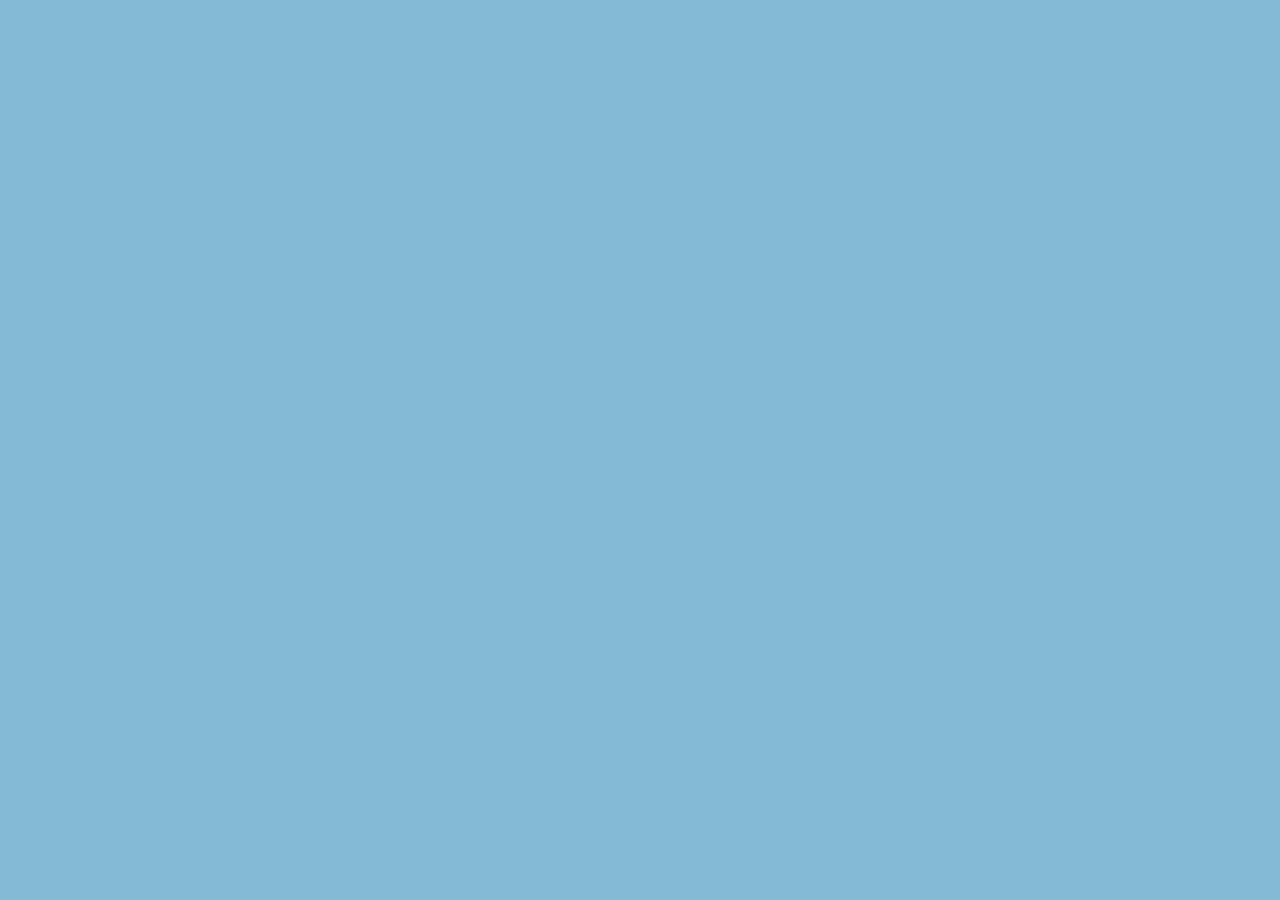
==== ajuda.html @ 8d04ad1e "5° commit" ====
<!DOCTYPE html>
<html lang="pt-br">
<head>
    <meta charset="UTF-8">
    <meta name="viewport" content="width=device-width, initial-scale=1.0">
    <title>RS.O.S | Ajuda</title>

    <link rel="stylesheet" href="style_ajuda.css">
</head>
<body>
    
</body>
</html>
---- style_ajuda.css ----
body {
    background-color: #85BAD6;
}
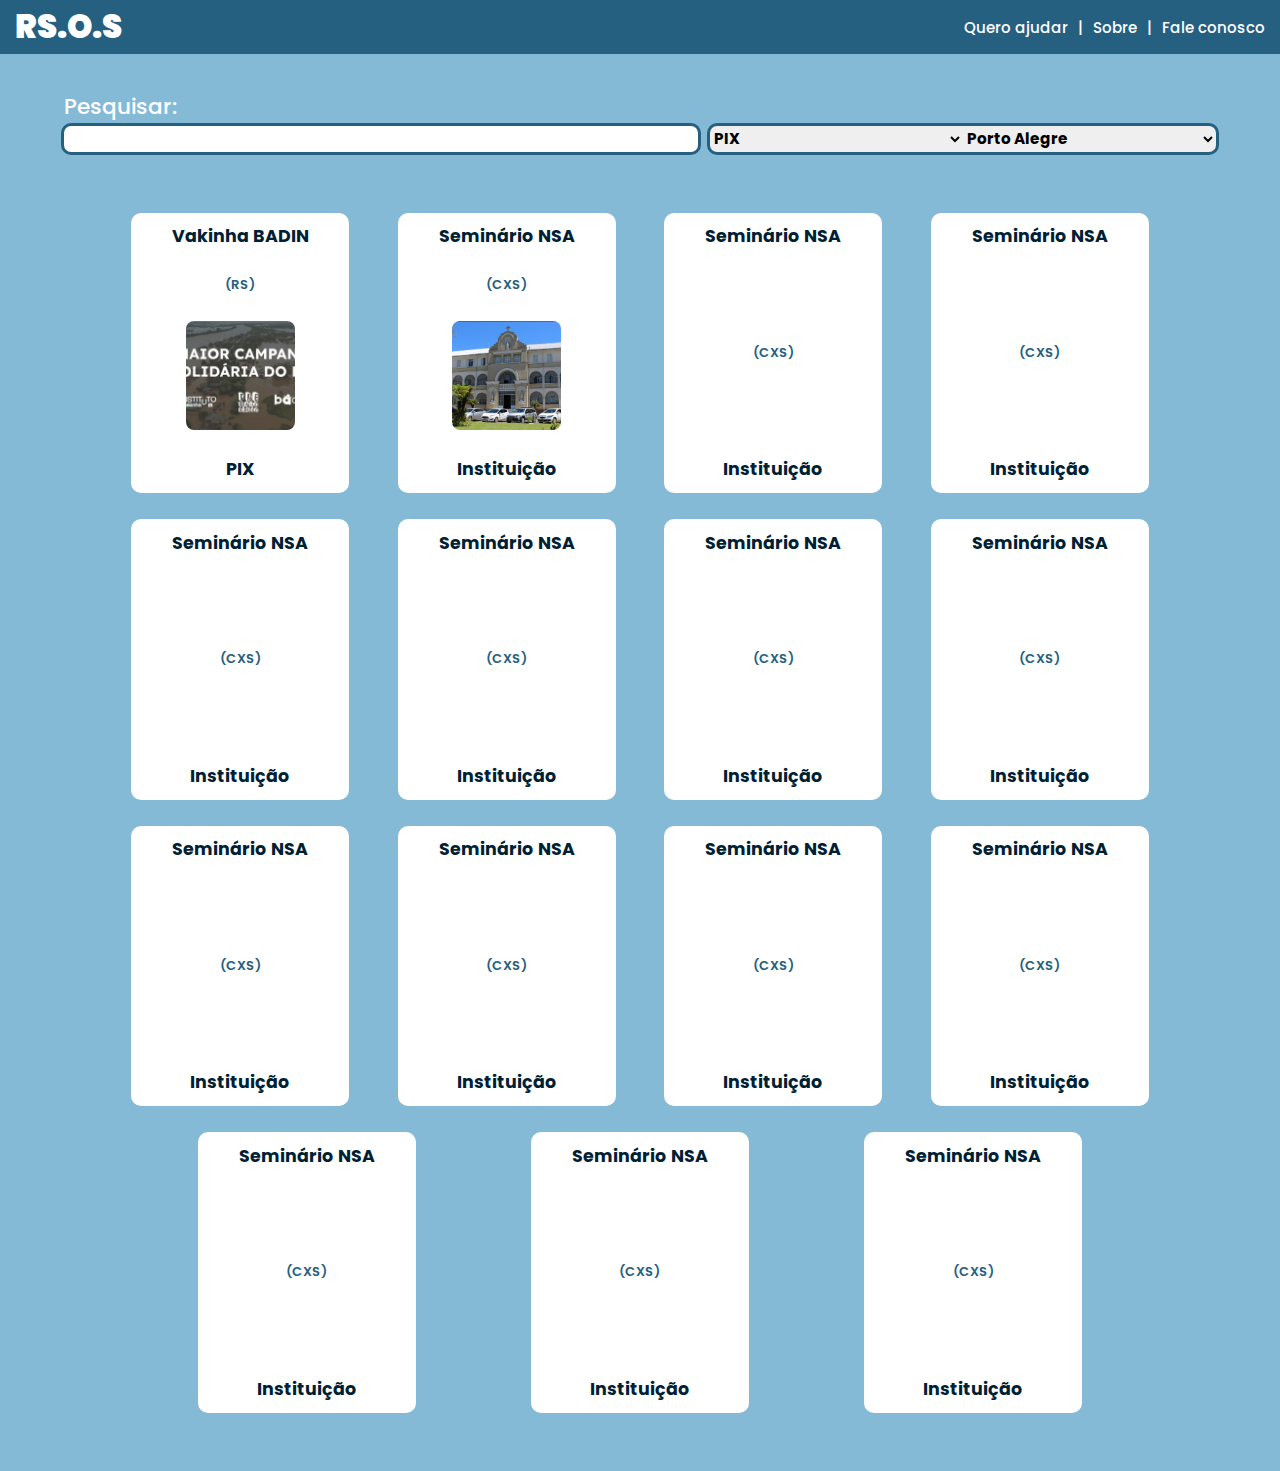
==== commit 7a1f8ac2: "6° commit" ====
--- a/ajuda.html
+++ b/ajuda.html
@@ -6,8 +6,221 @@
     <title>RS.O.S | Ajuda</title>
 
     <link rel="stylesheet" href="style_ajuda.css">
+    <script src="script.js"></script>
 </head>
 <body>
-    
+    <div class="cab">
+        <div class="cab_left">
+            <h1 class="title">RS.O.S</h1>
+        </div>
+
+        <div class="cab_right">
+            <a href="ajuda.html"><h2 class="cab_ajudar">Quero ajudar</h2></a>
+            <h2 class="cab_ajudar">|</h2>
+            <a onclick="anchor()"><h2 class="cab_ajudar" id="1">Sobre</h2></a>
+            <h2 class="cab_ajudar">|</h2>
+            <a onclick="anchor()"><h2 class="cab_ajudar" id="2">Fale conosco</h2></a>
+        </div>
+
+        <div class="cab_right_drop">
+            <input type="checkbox" role="button" aria-label="Display the menu" class="menu">
+        </div>
+    </div>
+
+    <div class="search_div">
+        <div>
+            <label for="search" class="label_pesquisa">Pesquisar: </label>
+        </div>
+
+        <div class="inputs">
+            <input type="search" name="search" id="search" class="search">
+            <select name="select_tipo" id="select_tipo" class="select_tipo">
+                <option value="PIX">PIX</option>
+                <option value="instituições">Instituições</option>
+                <option value="PontosColeta">Pontos de Coleta</option>
+            </select>
+
+            <select name="select_cidade" id="select_cidade" class="select_cidade">
+                <option value="POA">Porto Alegre</option>
+                <option value="CXS">Caxias do Sul</option>
+                <option value="ELD">Eldorado do Sul</option>
+                <option value="CAN">Canoas</option>
+                <option value="CRU_SUL">Cruzeiro do Sul</option>
+            </select>
+        </div>
+    </div>
+
+    <div class="container">
+
+        <div class="card">
+            <div class="base_card" id="card">
+                <h1 class="card_name" id="name">Vakinha BADIN</h1>
+                <h2 class="card_cidade" id="cidade">(RS)</h1>
+                <img src="imagens/Badin.png" alt="" class="card_image">
+                <h2 class="card_hover" id="txt">Clique para saber mais.</h2>
+                <h1 class="card_title" id="tipo">PIX</h1>
+            </div>
+        </div>
+
+        <div class="card">
+            <div class="base_card" id="card">
+                <h1 class="card_name" id="name">Seminário NSA</h1>
+                <h2 class="card_cidade" id="cidade">(CXS)</h2>
+                <img src="imagens/Seminario.png" alt="" class="card_image">
+                <h2 class="card_hover" id="txt">Clique para saber mais.</h2>
+                <h1 class="card_title" id="tipo">Instituição</h1>
+            </div>
+        </div>
+
+        <div class="card">
+            <div class="base_card" id="card">
+                <h1 class="card_name" id="name">Seminário NSA</h1>
+                <h2 class="card_cidade" id="cidade">(CXS)</h2>
+                <h2 class="card_hover" id="txt"></h2>
+                <h1 class="card_title" id="tipo">Instituição</h1>
+            </div>
+        </div>
+
+        <div class="card">
+            <div class="base_card" id="card">
+                <h1 class="card_name" id="name">Seminário NSA</h1>
+                <h2 class="card_cidade" id="cidade">(CXS)</h2>
+                <h2 class="card_hover" id="txt"></h2>
+                <h1 class="card_title" id="tipo">Instituição</h1>
+            </div>
+        </div>
+
+        <div class="card">
+            <div class="base_card" id="card">
+                <h1 class="card_name" id="name">Seminário NSA</h1>
+                <h2 class="card_cidade" id="cidade">(CXS)</h2>
+                <h2 class="card_hover" id="txt"></h2>
+                <h1 class="card_title" id="tipo">Instituição</h1>
+            </div>
+        </div>
+
+        <div class="card">
+            <div class="base_card" id="card">
+                <h1 class="card_name" id="name">Seminário NSA</h1>
+                <h2 class="card_cidade" id="cidade">(CXS)</h2>
+                <h2 class="card_hover" id="txt"></h2>
+                <h1 class="card_title" id="tipo">Instituição</h1>
+            </div>
+        </div>
+
+        <div class="card">
+            <div class="base_card" id="card">
+                <h1 class="card_name" id="name">Seminário NSA</h1>
+                <h2 class="card_cidade" id="cidade">(CXS)</h2>
+                <h2 class="card_hover" id="txt"></h2>
+                <h1 class="card_title" id="tipo">Instituição</h1>
+            </div>
+        </div>
+
+        <div class="card">
+            <div class="base_card" id="card">
+                <h1 class="card_name" id="name">Seminário NSA</h1>
+                <h2 class="card_cidade" id="cidade">(CXS)</h2>
+                <h2 class="card_hover" id="txt"></h2>
+                <h1 class="card_title" id="tipo">Instituição</h1>
+            </div>
+        </div>
+
+        <div class="card">
+            <div class="base_card" id="card">
+                <h1 class="card_name" id="name">Seminário NSA</h1>
+                <h2 class="card_cidade" id="cidade">(CXS)</h2>
+                <h2 class="card_hover" id="txt"></h2>
+                <h1 class="card_title" id="tipo">Instituição</h1>
+            </div>
+        </div>
+
+        <div class="card">
+            <div class="base_card" id="card">
+                <h1 class="card_name" id="name">Seminário NSA</h1>
+                <h2 class="card_cidade" id="cidade">(CXS)</h2>
+                <h2 class="card_hover" id="txt"></h2>
+                <h1 class="card_title" id="tipo">Instituição</h1>
+            </div>
+        </div>
+
+        <div class="card">
+            <div class="base_card" id="card">
+                <h1 class="card_name" id="name">Seminário NSA</h1>
+                <h2 class="card_cidade" id="cidade">(CXS)</h2>
+                <h2 class="card_hover" id="txt"></h2>
+                <h1 class="card_title" id="tipo">Instituição</h1>
+            </div>
+        </div>
+
+        <div class="card">
+            <div class="base_card" id="card">
+                <h1 class="card_name" id="name">Seminário NSA</h1>
+                <h2 class="card_cidade" id="cidade">(CXS)</h2>
+                <h2 class="card_hover" id="txt"></h2>
+                <h1 class="card_title" id="tipo">Instituição</h1>
+            </div>
+        </div>
+
+        <div class="card">
+            <div class="base_card" id="card">
+                <h1 class="card_name" id="name">Seminário NSA</h1>
+                <h2 class="card_cidade" id="cidade">(CXS)</h2>
+                <h2 class="card_hover" id="txt"></h2>
+                <h1 class="card_title" id="tipo">Instituição</h1>
+            </div>
+        </div>
+
+        <div class="card">
+            <div class="base_card" id="card">
+                <h1 class="card_name" id="name">Seminário NSA</h1>
+                <h2 class="card_cidade" id="cidade">(CXS)</h2>
+                <h2 class="card_hover" id="txt"></h2>
+                <h1 class="card_title" id="tipo">Instituição</h1>
+            </div>
+        </div>
+
+        <div class="card">
+            <div class="base_card" id="card">
+                <h1 class="card_name" id="name">Seminário NSA</h1>
+                <h2 class="card_cidade" id="cidade">(CXS)</h2>
+                <h2 class="card_hover" id="txt"></h2>
+                <h1 class="card_title" id="tipo">Instituição</h1>
+            </div>
+        </div>
+    </div>
+
+    <script>
+        anchor()
+
+        var cards = document.querySelectorAll('.card');
+        var name
+        var tipo
+        var cidade
+
+        cards.forEach(function(card) {
+            card.addEventListener('mouseover', function() {
+                name = card.querySelector('#name').innerHTML
+                tipo = card.querySelector('#tipo').innerHTML
+                cidade = card.querySelector('#cidade').innerHTML
+
+                card.querySelector('#name').innerHTML = ''
+                card.querySelector('#tipo').innerHTML = ''
+                card.querySelector('#cidade').innerHTML = ''
+                card.querySelector('#txt').style.display = 'block'
+                card.querySelector('.card_image').style.display = 'none'
+            })
+
+            card.addEventListener('mouseout', function() {
+                var card_hover = card.querySelector('.base_card').querySelector('.card_hover')
+                card.querySelector('#name').innerHTML = name
+                card.querySelector('#tipo').innerHTML = tipo
+                card.querySelector('#cidade').innerHTML = cidade
+                card.querySelector('.card_image').style.display = 'block'
+
+                card.querySelector('#txt').style.display = 'none'
+            })
+        })
+    </script>
 </body>
 </html>--- a/style_ajuda.css
+++ b/style_ajuda.css
@@ -1,3 +1,347 @@
+@import url('https://fonts.googleapis.com/css2?family=Josefin+Sans:ital,wght@0,100..700;1,100..700&family=Poppins:ital,wght@0,100;0,200;0,300;0,400;0,500;0,600;0,700;0,800;0,900;1,100;1,200;1,300;1,400;1,500;1,600;1,700;1,800;1,900&display=swap');
+
 body {
     background-color: #85BAD6;
+
+    font-family: "Poppins", sans-serif;
+
+    margin: 0;
+}
+
+.cab {
+    display: flex;
+    justify-content: space-between;
+
+    height: 6vh;
+    min-height: 30px;
+    width: 100%;
+    background-color: #266080;
+
+    padding-bottom: 0px;
+}
+
+.cab_left {
+    align-self: center;
+}
+
+.title {
+    margin: 0;
+
+    color: #ffffff;
+    font-weight: 900;
+
+    font-size: calc(10px + calc(2.2vh + .2vw));
+
+    margin-left: 15px;
+
+    transition: .3s ease;
+}
+
+.title:hover {
+    letter-spacing: 6px;
+
+    transition: .3s ease;
+
+    cursor: default;
+}
+
+.cab_right {
+    display: flex;
+    align-self: center;
+    justify-self: right;
+
+    margin-right: 15px;
+}
+
+.cab_right_drop {
+    display: none;
+    align-self: center;
+    justify-self: right;
+
+    margin-right: 15px;
+    margin-top: 5px;
+}
+
+.menu {
+    --s: 3vh; /* control the size */
+  --c: rgb(255, 255, 255); /* the color */
+  
+  height: var(--s);
+  aspect-ratio: 1;
+  border: 0;
+  border-inline: calc(var(--s)/2) solid #0000; 
+  box-sizing: content-box;
+  --_g1: linear-gradient(var(--c) 20%,#0000 0 80%,var(--c) 0) 
+         no-repeat content-box border-box;
+  --_g2: radial-gradient(circle closest-side at 50% 12.5%,var(--c) 95%,#0000) 
+         repeat-y content-box border-box;
+  background: 
+    var(--_g2) left  var(--_p,0px) top,
+    var(--_g1) left  calc(var(--s)/10 + var(--_p,0px)) top,
+    var(--_g2) right var(--_p,0px) top,
+    var(--_g1) right calc(var(--s)/10 + var(--_p,0px)) top;
+  background-size: 
+    20% 80%,
+    40% 100%;
+  position: relative;
+  clip-path: inset(0 25%);
+  -webkit-mask: linear-gradient(90deg,#0000,#000 25% 75%,#0000);
+  cursor: pointer;
+  transition: 
+    background-position .3s var(--_s,.3s), 
+    clip-path 0s var(--_s,.6s);
+  -webkit-appearance:none;
+  -moz-appearance:none;
+  appearance:none;
+}
+
+.menu:before,
+.menu:after {
+  content:"";
+  position: absolute;
+  border-radius: var(--s);
+  inset: 40% 0;
+  background: var(--c);
+  transition: transform .3s calc(.3s - var(--_s,.3s));
+  
+}
+
+.menu:checked {
+    clip-path: inset(0);
+    --_p: calc(-1*var(--s));
+    --_s: 0s;
+  }
+  .menu:checked:before {
+    transform: rotate(45deg);
+  }
+  .menu:checked:after {
+    transform: rotate(-45deg);
+  }
+  .menu:focus-visible {
+    clip-path: none;
+    -webkit-mask: none;
+    border: none;
+    outline: 2px solid var(--c);
+    outline-offset: 5px;
+  }
+
+.cab_ajudar {
+    margin: 0;
+
+    margin-left: 10px;
+
+    color: #ffffff;
+    font-weight: 500;
+
+    font-size: calc( 8px +  calc(.5vh + .2vw));
+
+    transition: .2s linear;
+}
+
+.cab_ajudar:hover {
+    color: #002133;
+}
+
+.search_div {
+  display: flex;
+  flex-direction: column;
+  margin: 4vh 1vw 0 1vw;
+}
+
+.label_pesquisa {
+  color: #ffffff;
+  font-weight: 500;
+  font-size: calc(8px + 1.5vh);
+
+  margin-left: 4vw;
+}
+
+.inputs {
+  display: flex;
+
+  justify-content: center;
+}
+
+.search {
+  display: flex;
+  align-items: center;
+
+  font-family: "Poppins", sans-serif;
+  font-weight: 700;
+  font-size: calc( 8px + .8vh);
+
+  width: 50vw;
+  height: 3.5vh;
+  min-height: 20px;
+
+  margin-right: 3px;
+
+  border-radius: 10px;
+
+  border: 3px solid #266080;
+
+  padding-left: 10px;
+  padding-top: .3vh;
+}
+
+.search:focus {
+  outline: none;
+}
+
+.select_tipo {
+  display: flex;
+  align-items: center;
+
+  font-family: "Poppins", sans-serif;
+  font-weight: 700;
+  font-size: calc( 8px + .8vh);
+
+  margin-left: 3px;
+
+  width: 20vw;
+  height: 3.5vh;
+  min-height: 20px;
+
+  border: 3px solid #266080;
+  border-right: 0;
+
+  border-radius: 10px 0px 0px 10px;
+}
+
+.select_tipo:focus { 
+  outline: none;
+}
+
+.select_cidade {
+  font-family: "Poppins", sans-serif;
+  font-weight: 700;
+  font-size: calc( 8px + .8vh);
+
+  width: 20vw;
+  height: 3.5vh;
+  min-height: 20px;
+
+  border: 3px solid #266080;
+  border-left: 0;
+
+  border-radius: 0px 10px 10px 0px;
+  padding-right: 10px;
+}
+
+.select_cidade:focus {
+  outline: none;
+}
+
+.container {
+  display: flex;
+  flex-wrap: wrap;
+  justify-content: space-evenly;
+
+  position: relative;
+  
+  margin: auto;
+  padding: 5vh 0vw 5vh 0vw;
+
+  width: 85vw;
+}
+
+.card  {
+  border-radius: 10px;
+
+  transition: .2s ease;
+}
+
+.base_card {
+  display: flex;
+  flex-direction: column;
+  align-items: center;
+  justify-content: space-between;
+
+
+  background-color: #ffffff;
+  width: calc(10vw + 10vh);
+  height: calc(16vw + 6vh);
+
+  margin: calc(.6vw + .6vh);
+
+  padding: 1.2vh 0 1.2vh 0;
+
+  border-radius: 10px;
+
+  transition: .5s ease;
+}
+
+.base_card:hover {
+ box-shadow: inset 0px 0px 100px calc(10vw + 5vh) #266080;
+
+ justify-content: center;
+}
+
+
+.card_title {
+  color: #002133;
+  font-size: calc(.8vw + .8vh);
+  font-weight: 700;
+
+  margin: 0;
+}
+
+.card_cidade {
+  color: #266080;
+  font-size: calc(.6vw + .6vh);
+  font-weight: 600;
+
+  margin: 0;
+}
+
+.card_image {
+  width: calc(5vh + 5vw);
+  height: calc(5vh + 5vw);
+
+  object-fit: cover;
+
+  border-radius: 8px;
+}
+
+.card_hover {
+  display: none;
+  color: #ffffff;
+  font-size: calc(.8vw + .8vh);
+  font-weight: 600;
+
+  width: 70%;
+
+  text-align: center;
+}
+
+.card_name {
+  color: #002133;
+  font-size: calc(.8vw + .8vh);
+  font-weight: 700;
+
+  margin: 0;
+}
+
+a {
+  text-decoration: none;
+}
+
+a:hover {
+  cursor: pointer;
+}
+
+@media (max-width: 600px) {
+  .cab_right {
+    display: none;
+  }
+
+  .cab_right_drop {
+    display: block;
+  }
+}
+
+@media (max-width: 320px) {
+  .container {
+    justify-content: space-evenly;
+  }
 }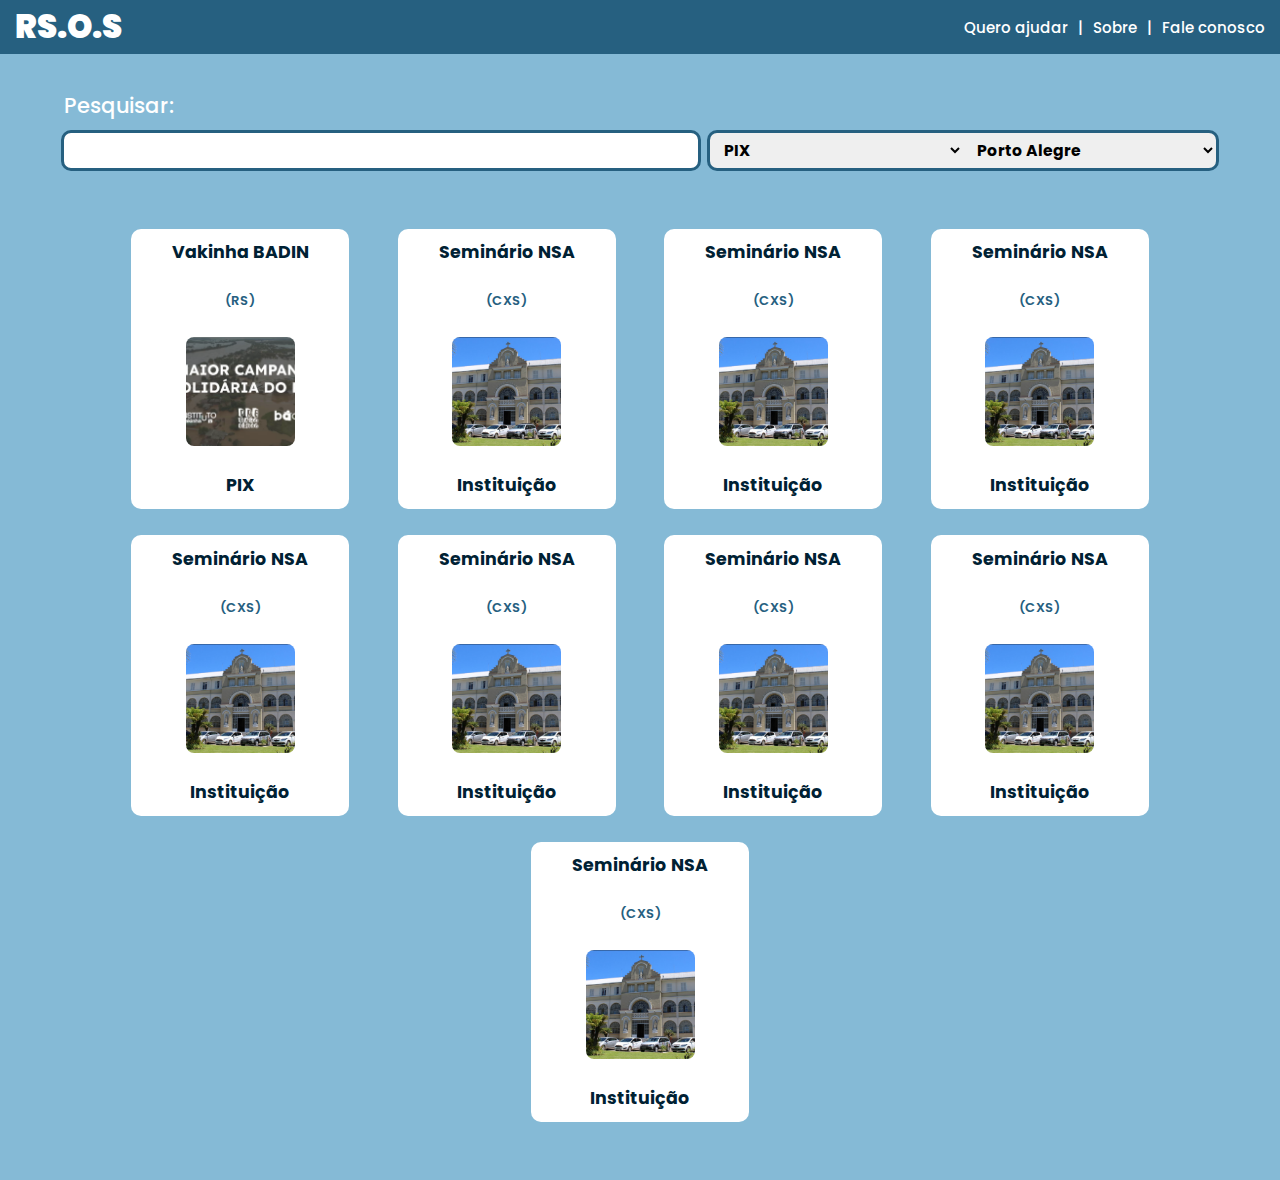
==== commit 0eb826b1: "8° commit" ====
--- a/ajuda.html
+++ b/ajuda.html
@@ -34,19 +34,22 @@
 
         <div class="inputs">
             <input type="search" name="search" id="search" class="search">
-            <select name="select_tipo" id="select_tipo" class="select_tipo">
-                <option value="PIX">PIX</option>
-                <option value="instituições">Instituições</option>
-                <option value="PontosColeta">Pontos de Coleta</option>
-            </select>
 
-            <select name="select_cidade" id="select_cidade" class="select_cidade">
-                <option value="POA">Porto Alegre</option>
-                <option value="CXS">Caxias do Sul</option>
-                <option value="ELD">Eldorado do Sul</option>
-                <option value="CAN">Canoas</option>
-                <option value="CRU_SUL">Cruzeiro do Sul</option>
-            </select>
+            <div class="selects">
+                <select name="select_tipo" id="select_tipo" class="select_tipo">
+                    <option value="PIX">PIX</option>
+                    <option value="instituições">Instituições</option>
+                    <option value="PontosColeta">Pontos de Coleta</option>
+                </select>
+
+                <select name="select_cidade" id="select_cidade" class="select_cidade">
+                    <option value="POA">Porto Alegre</option>
+                    <option value="CXS">Caxias do Sul</option>
+                    <option value="ELD">Eldorado do Sul</option>
+                    <option value="CAN">Canoas</option>
+                    <option value="CRU_SUL">Cruzeiro do Sul</option>
+                </select>
+            </div>
         </div>
     </div>
 
@@ -76,7 +79,8 @@
             <div class="base_card" id="card">
                 <h1 class="card_name" id="name">Seminário NSA</h1>
                 <h2 class="card_cidade" id="cidade">(CXS)</h2>
-                <h2 class="card_hover" id="txt"></h2>
+                <img src="imagens/Seminario.png" alt="" class="card_image">
+                <h2 class="card_hover" id="txt">Clique para saber mais.</h2>
                 <h1 class="card_title" id="tipo">Instituição</h1>
             </div>
         </div>
@@ -85,7 +89,8 @@
             <div class="base_card" id="card">
                 <h1 class="card_name" id="name">Seminário NSA</h1>
                 <h2 class="card_cidade" id="cidade">(CXS)</h2>
-                <h2 class="card_hover" id="txt"></h2>
+                <img src="imagens/Seminario.png" alt="" class="card_image">
+                <h2 class="card_hover" id="txt">Clique para saber mais.</h2>
                 <h1 class="card_title" id="tipo">Instituição</h1>
             </div>
         </div>
@@ -94,7 +99,8 @@
             <div class="base_card" id="card">
                 <h1 class="card_name" id="name">Seminário NSA</h1>
                 <h2 class="card_cidade" id="cidade">(CXS)</h2>
-                <h2 class="card_hover" id="txt"></h2>
+                <img src="imagens/Seminario.png" alt="" class="card_image">
+                <h2 class="card_hover" id="txt">Clique para saber mais.</h2>
                 <h1 class="card_title" id="tipo">Instituição</h1>
             </div>
         </div>
@@ -103,7 +109,8 @@
             <div class="base_card" id="card">
                 <h1 class="card_name" id="name">Seminário NSA</h1>
                 <h2 class="card_cidade" id="cidade">(CXS)</h2>
-                <h2 class="card_hover" id="txt"></h2>
+                <img src="imagens/Seminario.png" alt="" class="card_image">
+                <h2 class="card_hover" id="txt">Clique para saber mais.</h2>
                 <h1 class="card_title" id="tipo">Instituição</h1>
             </div>
         </div>
@@ -112,7 +119,8 @@
             <div class="base_card" id="card">
                 <h1 class="card_name" id="name">Seminário NSA</h1>
                 <h2 class="card_cidade" id="cidade">(CXS)</h2>
-                <h2 class="card_hover" id="txt"></h2>
+                <img src="imagens/Seminario.png" alt="" class="card_image">
+                <h2 class="card_hover" id="txt">Clique para saber mais.</h2>
                 <h1 class="card_title" id="tipo">Instituição</h1>
             </div>
         </div>
@@ -121,7 +129,8 @@
             <div class="base_card" id="card">
                 <h1 class="card_name" id="name">Seminário NSA</h1>
                 <h2 class="card_cidade" id="cidade">(CXS)</h2>
-                <h2 class="card_hover" id="txt"></h2>
+                <img src="imagens/Seminario.png" alt="" class="card_image">
+                <h2 class="card_hover" id="txt">Clique para saber mais.</h2>
                 <h1 class="card_title" id="tipo">Instituição</h1>
             </div>
         </div>
@@ -130,61 +139,8 @@
             <div class="base_card" id="card">
                 <h1 class="card_name" id="name">Seminário NSA</h1>
                 <h2 class="card_cidade" id="cidade">(CXS)</h2>
-                <h2 class="card_hover" id="txt"></h2>
-                <h1 class="card_title" id="tipo">Instituição</h1>
-            </div>
-        </div>
-
-        <div class="card">
-            <div class="base_card" id="card">
-                <h1 class="card_name" id="name">Seminário NSA</h1>
-                <h2 class="card_cidade" id="cidade">(CXS)</h2>
-                <h2 class="card_hover" id="txt"></h2>
-                <h1 class="card_title" id="tipo">Instituição</h1>
-            </div>
-        </div>
-
-        <div class="card">
-            <div class="base_card" id="card">
-                <h1 class="card_name" id="name">Seminário NSA</h1>
-                <h2 class="card_cidade" id="cidade">(CXS)</h2>
-                <h2 class="card_hover" id="txt"></h2>
-                <h1 class="card_title" id="tipo">Instituição</h1>
-            </div>
-        </div>
-
-        <div class="card">
-            <div class="base_card" id="card">
-                <h1 class="card_name" id="name">Seminário NSA</h1>
-                <h2 class="card_cidade" id="cidade">(CXS)</h2>
-                <h2 class="card_hover" id="txt"></h2>
-                <h1 class="card_title" id="tipo">Instituição</h1>
-            </div>
-        </div>
-
-        <div class="card">
-            <div class="base_card" id="card">
-                <h1 class="card_name" id="name">Seminário NSA</h1>
-                <h2 class="card_cidade" id="cidade">(CXS)</h2>
-                <h2 class="card_hover" id="txt"></h2>
-                <h1 class="card_title" id="tipo">Instituição</h1>
-            </div>
-        </div>
-
-        <div class="card">
-            <div class="base_card" id="card">
-                <h1 class="card_name" id="name">Seminário NSA</h1>
-                <h2 class="card_cidade" id="cidade">(CXS)</h2>
-                <h2 class="card_hover" id="txt"></h2>
-                <h1 class="card_title" id="tipo">Instituição</h1>
-            </div>
-        </div>
-
-        <div class="card">
-            <div class="base_card" id="card">
-                <h1 class="card_name" id="name">Seminário NSA</h1>
-                <h2 class="card_cidade" id="cidade">(CXS)</h2>
-                <h2 class="card_hover" id="txt"></h2>
+                <img src="imagens/Seminario.png" alt="" class="card_image">
+                <h2 class="card_hover" id="txt">Clique para saber mais.</h2>
                 <h1 class="card_title" id="tipo">Instituição</h1>
             </div>
         </div>
--- a/style_ajuda.css
+++ b/style_ajuda.css
@@ -6,6 +6,17 @@
     font-family: "Poppins", sans-serif;
 
     margin: 0;
+}
+
+body::-webkit-scrollbar {
+  width: 6px;
+  background-color: #ffffff;
+
+  opacity: 0.2;
+}
+
+body::-webkit-scrollbar-thumb {
+  background-color: #0B3B55;
 }
 
 .cab {
@@ -63,7 +74,7 @@
 }
 
 .menu {
-    --s: 3vh; /* control the size */
+    --s: calc( 15px +  1vh); /* control the size */
   --c: rgb(255, 255, 255); /* the color */
   
   height: var(--s);
@@ -151,7 +162,7 @@
 .label_pesquisa {
   color: #ffffff;
   font-weight: 500;
-  font-size: calc(8px + 1.5vh);
+  font-size: calc(12px + 1vh);
 
   margin-left: 4vw;
 }
@@ -162,18 +173,22 @@
   justify-content: center;
 }
 
+.selects {
+  display: flex;
+}
+
 .search {
   display: flex;
-  align-items: center;
-
+  
   font-family: "Poppins", sans-serif;
   font-weight: 700;
-  font-size: calc( 8px + .8vh);
+  font-size: calc( 12px + .4vh);
 
   width: 50vw;
-  height: 3.5vh;
-  min-height: 20px;
-
+  height: 4.5vh;
+  min-height: 30px;
+
+  margin-top: 1vh;
   margin-right: 3px;
 
   border-radius: 10px;
@@ -194,13 +209,16 @@
 
   font-family: "Poppins", sans-serif;
   font-weight: 700;
-  font-size: calc( 8px + .8vh);
-
+  font-size: calc( 12px + .4vh);
+
+  margin-top: 1vh;
   margin-left: 3px;
 
+  padding-left: 10px;
+
   width: 20vw;
-  height: 3.5vh;
-  min-height: 20px;
+  height: 4.5vh;
+  min-height: 30px;
 
   border: 3px solid #266080;
   border-right: 0;
@@ -215,17 +233,20 @@
 .select_cidade {
   font-family: "Poppins", sans-serif;
   font-weight: 700;
-  font-size: calc( 8px + .8vh);
+  font-size: calc( 12px + .4vh);
 
   width: 20vw;
-  height: 3.5vh;
-  min-height: 20px;
+  height: 4.5vh;
+  min-height: 30px;
 
   border: 3px solid #266080;
   border-left: 0;
 
   border-radius: 0px 10px 10px 0px;
   padding-right: 10px;
+  padding-left: 10px;
+
+  margin-top: 1vh;
 }
 
 .select_cidade:focus {
@@ -338,10 +359,33 @@
   .cab_right_drop {
     display: block;
   }
-}
-
-@media (max-width: 320px) {
+
+  .search_div {
+    align-items: center;
+  }
+
+  .label_pesquisa {
+    margin: 0;
+  }
+
+  .inputs {
+    flex-direction: column;
+    align-items: center;
+  }
+
+  .search {
+    width: 80vw;
+    margin: 1.2vh 0 0 0;
+  }
+
+  .select_tipo, .select_cidade {
+    width: 40vw;
+    margin: 1.2vh 0 0 0;
+  }
+}
+
+/* @media (max-width: 320px) {
   .container {
     justify-content: space-evenly;
   }
-}+} */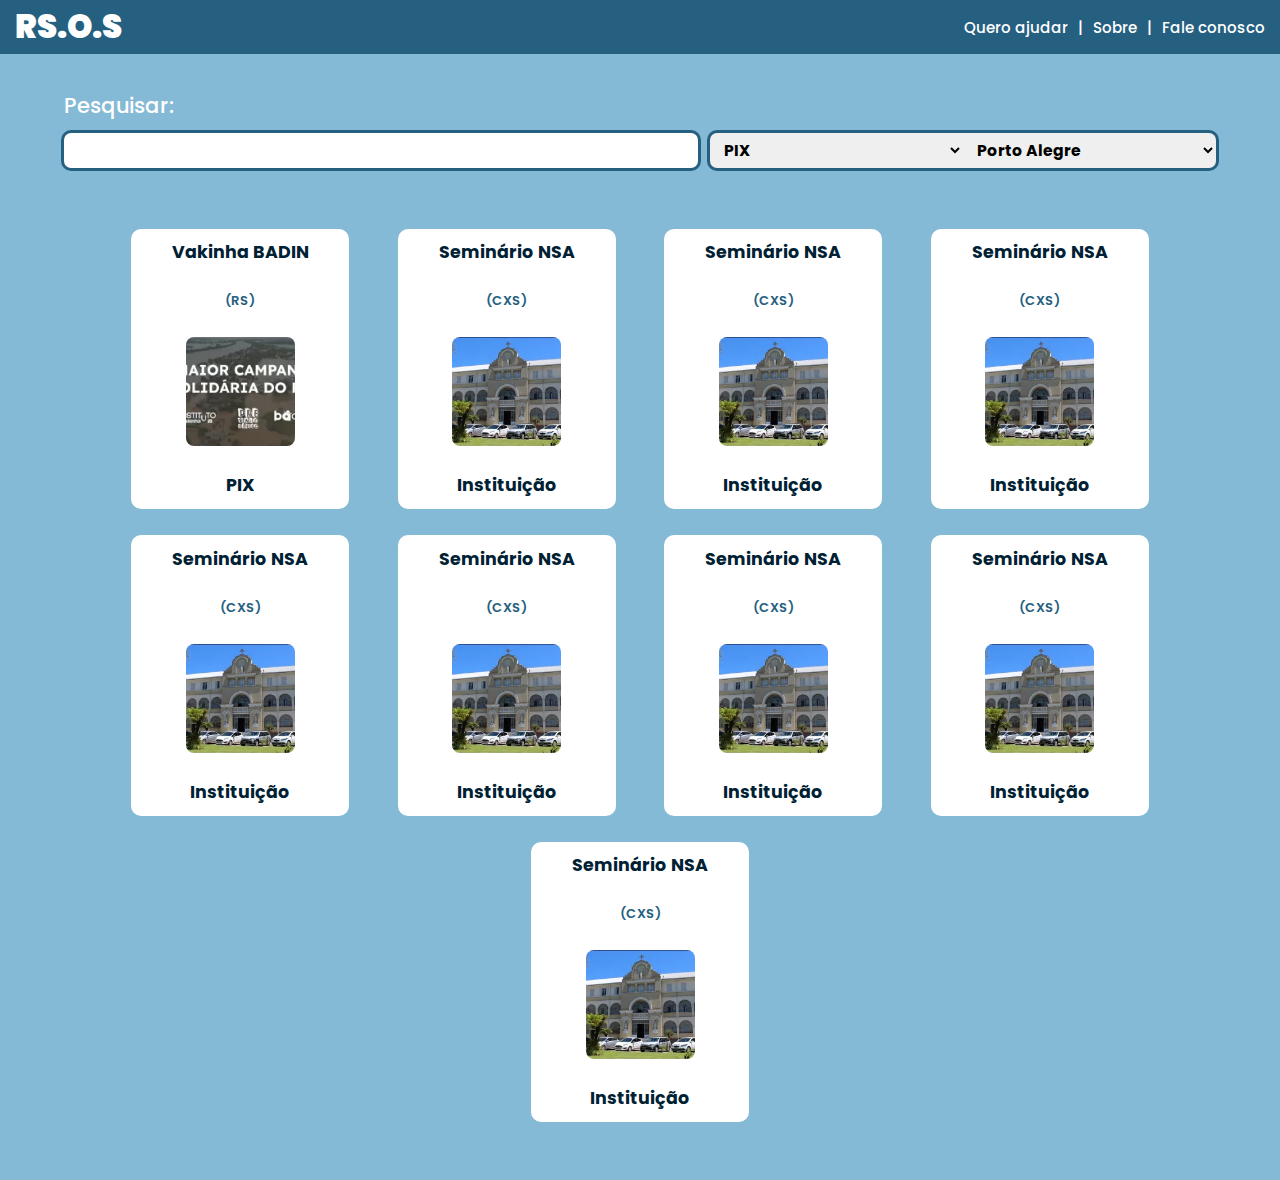
==== commit 003f7364: "11° commit" ====
--- a/ajuda.html
+++ b/ajuda.html
@@ -11,7 +11,7 @@
 <body>
     <div class="cab">
         <div class="cab_left">
-            <h1 class="title">RS.O.S</h1>
+            <a href="index.html"><h1 class="title">RS.O.S</h1></a>
         </div>
 
         <div class="cab_right">
@@ -59,7 +59,7 @@
             <div class="base_card" id="card">
                 <h1 class="card_name" id="name">Vakinha BADIN</h1>
                 <h2 class="card_cidade" id="cidade">(RS)</h1>
-                <img src="imagens/Badin.png" alt="" class="card_image">
+                <img src="imagens/Badin.webp" alt="" class="card_image">
                 <h2 class="card_hover" id="txt">Clique para saber mais.</h2>
                 <h1 class="card_title" id="tipo">PIX</h1>
             </div>
@@ -69,7 +69,7 @@
             <div class="base_card" id="card">
                 <h1 class="card_name" id="name">Seminário NSA</h1>
                 <h2 class="card_cidade" id="cidade">(CXS)</h2>
-                <img src="imagens/Seminario.png" alt="" class="card_image">
+                <img src="imagens/Seminario.webp" alt="" class="card_image">
                 <h2 class="card_hover" id="txt">Clique para saber mais.</h2>
                 <h1 class="card_title" id="tipo">Instituição</h1>
             </div>
@@ -79,7 +79,7 @@
             <div class="base_card" id="card">
                 <h1 class="card_name" id="name">Seminário NSA</h1>
                 <h2 class="card_cidade" id="cidade">(CXS)</h2>
-                <img src="imagens/Seminario.png" alt="" class="card_image">
+                <img src="imagens/Seminario.webp" alt="" class="card_image">
                 <h2 class="card_hover" id="txt">Clique para saber mais.</h2>
                 <h1 class="card_title" id="tipo">Instituição</h1>
             </div>
@@ -89,7 +89,7 @@
             <div class="base_card" id="card">
                 <h1 class="card_name" id="name">Seminário NSA</h1>
                 <h2 class="card_cidade" id="cidade">(CXS)</h2>
-                <img src="imagens/Seminario.png" alt="" class="card_image">
+                <img src="imagens/Seminario.webp" alt="" class="card_image">
                 <h2 class="card_hover" id="txt">Clique para saber mais.</h2>
                 <h1 class="card_title" id="tipo">Instituição</h1>
             </div>
@@ -99,7 +99,7 @@
             <div class="base_card" id="card">
                 <h1 class="card_name" id="name">Seminário NSA</h1>
                 <h2 class="card_cidade" id="cidade">(CXS)</h2>
-                <img src="imagens/Seminario.png" alt="" class="card_image">
+                <img src="imagens/Seminario.webp" alt="" class="card_image">
                 <h2 class="card_hover" id="txt">Clique para saber mais.</h2>
                 <h1 class="card_title" id="tipo">Instituição</h1>
             </div>
@@ -109,7 +109,7 @@
             <div class="base_card" id="card">
                 <h1 class="card_name" id="name">Seminário NSA</h1>
                 <h2 class="card_cidade" id="cidade">(CXS)</h2>
-                <img src="imagens/Seminario.png" alt="" class="card_image">
+                <img src="imagens/Seminario.webp" alt="" class="card_image">
                 <h2 class="card_hover" id="txt">Clique para saber mais.</h2>
                 <h1 class="card_title" id="tipo">Instituição</h1>
             </div>
@@ -119,7 +119,7 @@
             <div class="base_card" id="card">
                 <h1 class="card_name" id="name">Seminário NSA</h1>
                 <h2 class="card_cidade" id="cidade">(CXS)</h2>
-                <img src="imagens/Seminario.png" alt="" class="card_image">
+                <img src="imagens/Seminario.webp" alt="" class="card_image">
                 <h2 class="card_hover" id="txt">Clique para saber mais.</h2>
                 <h1 class="card_title" id="tipo">Instituição</h1>
             </div>
@@ -129,7 +129,7 @@
             <div class="base_card" id="card">
                 <h1 class="card_name" id="name">Seminário NSA</h1>
                 <h2 class="card_cidade" id="cidade">(CXS)</h2>
-                <img src="imagens/Seminario.png" alt="" class="card_image">
+                <img src="imagens/Seminario.webp" alt="" class="card_image">
                 <h2 class="card_hover" id="txt">Clique para saber mais.</h2>
                 <h1 class="card_title" id="tipo">Instituição</h1>
             </div>
@@ -139,7 +139,7 @@
             <div class="base_card" id="card">
                 <h1 class="card_name" id="name">Seminário NSA</h1>
                 <h2 class="card_cidade" id="cidade">(CXS)</h2>
-                <img src="imagens/Seminario.png" alt="" class="card_image">
+                <img src="imagens/Seminario.webp" alt="" class="card_image">
                 <h2 class="card_hover" id="txt">Clique para saber mais.</h2>
                 <h1 class="card_title" id="tipo">Instituição</h1>
             </div>
